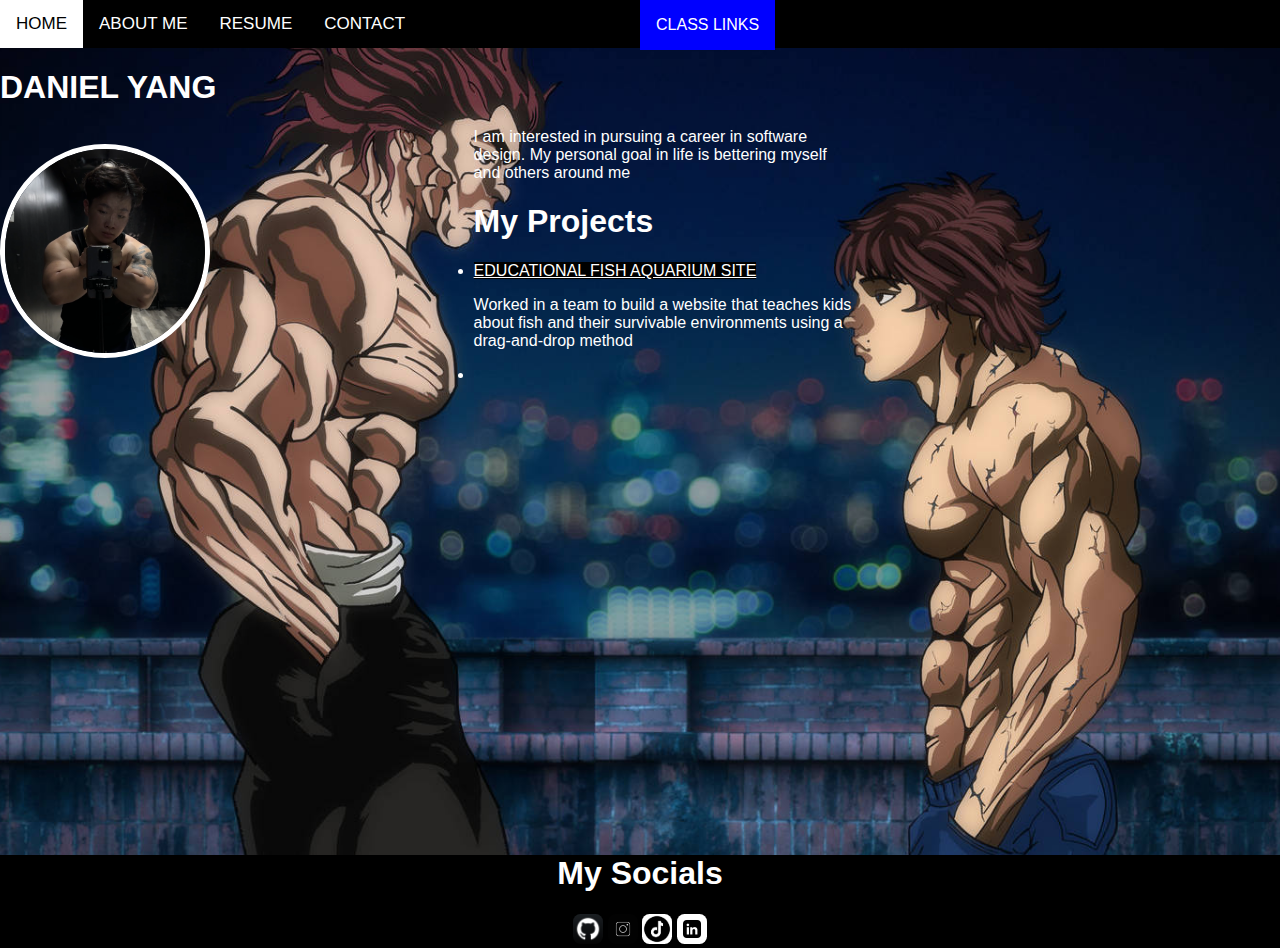
==== index.html @ d339db9f "minor changes" ====
<!DOCTYPE html>
<html lang="en">

<head>

    <!-- Google Tag Manager -->
<script>(function(w,d,s,l,i){w[l]=w[l]||[];w[l].push({'gtm.start':
    new Date().getTime(),event:'gtm.js'});var f=d.getElementsByTagName(s)[0],
    j=d.createElement(s),dl=l!='dataLayer'?'&l='+l:'';j.async=true;j.src=
    'https://www.googletagmanager.com/gtm.js?id='+i+dl;f.parentNode.insertBefore(j,f);
    })(window,document,'script','dataLayer','GTM-MSQ8RMZP');</script>
    <!-- End Google Tag Manager -->

    <link rel="stylesheet" href="/css/global.css">
    <link rel="stylesheet" href="/css/index.css">
    <title>Daniel Yang's Page</title>
    <link rel="icon" type="image/x-icon" href="/images/big boy.PNG">

</head>

<body>

    <div class="navbar">
        <div class="dropdown">
            <button class="dropbtn">CLASS LINKS</button>
            <div class="dropdown-content">
              <a href="https://andrewl15.github.io/">Previous Student</a>
              <a href="https://arjunman0413.github.io/">Next Student</a>
              <a href="https://mattm401.github.io/">Course Page</a>
            </div>
          </div>
        <a class="active" href="/index.html">Home</a>
        <a href="/Pages/aboutMe.html">About Me</a>
        <a href="/Pages/resume.html">Resume</a>
        <a href="/Pages/contactme.html">Contact</a>
    </div>

    <div>
        <img src="/images/big boy.PNG" alt="big strong dude" class="mainprofile">
    </div>

    <h1 class="name">Daniel Yang</h1>

    <div class="intro">
        <p>
            I am interested in pursuing a career in software<br>
            design. My personal goal in life is bettering myself<br>
            and others around me<br>
        </p>

        <h1>My Projects</h1>
        <li><a href="https://shreeya0.github.io/final-project-start/" class="links">EDUCATIONAL FISH AQUARIUM SITE</a></li>
        <p>Worked in a team to build a website that teaches kids<br>
            about fish and their survivable environments using a<br>
            drag-and-drop method<br>
        </p>
        <li></li>
    </div>

    <footer style="top: 50%;">
        <center>
            <h1>My Socials</h1>
                <a href="https://github.com/yang-yu-xing"><img src="/images/github.png" class="socials"></a>
                <a href="https://www.instagram.com/daniely.fit/"><img src="/images/instagram.jpg" class="socials"></a>
                <a href="https://www.tiktok.com/@daniely.fit"><img src="/images/tiktok.png" class="socials"></a>
                <a href="https://www.linkedin.com/in/danielyang-dy/"><img src="/images/linkedin.jpg" class="socials"></a>
        </center>
    </footer>

    <!-- Google Tag Manager (noscript) -->
<noscript><iframe src="https://www.googletagmanager.com/ns.html?id=GTM-MSQ8RMZP"
    height="0" width="0" style="display:none;visibility:hidden"></iframe></noscript>
    <!-- End Google Tag Manager (noscript) -->

</body>

</html>
---- css/global.css ----
body {
  background-image: url("/images/baki.jpg");
  background-size: 1800px 1000px;
  background-position: 30% 30%;
  background-repeat: no-repeat;
  height: 100%;
  font-family:'Franklin Gothic Medium', 'Arial Narrow', Arial, sans-serif;
  color: white;
  margin: 0;
  padding: 0;
  width: 100%;
  height: 100vh;
  overflow: auto;
}

/*-------------------------------FOOTER------------------------------*/
footer {
  z-index: 0;
  text-align: center;
  color: white;
  background-color: black;
  justify-self: stretch;
  align-self: stretch;
  z-index: 2;
  position: relative;
}
/*-------------------------------------------------------------------*/

.pic {
  border-radius: 50%;
  width: 150px;
  height: auto;
  border: solid 5px white;
  position: absolute;
  top: 10%;
}

.socials {
border-radius: 25%;
width: 30px;
height: auto;
}

.navbar {
  background-color: black;
  overflow: hidden;
  text-align: center;
  width: 100%;
  font-size: 17px;
  text-transform: uppercase;
  justify-content: space-between;
}

.navbar a {
  float: left;
  color: white;
  text-align: center;
  padding: 14px 16px;
  text-decoration: none;
  font-size: 17px;
}

.navbar a:hover {
  background-color: white;
  color: black;
}

.navbar a:active {
  background-color: blue;
  color: white;
}

/*---------------------------BUTTONS----------------------------------*/

/*-------------------------NAV BAR DROP DOWN--------------------------*/

/* Dropdown Button */
.dropbtn {
  background-color: blue;
  color: white;
  padding: 16px;
  font-size: 16px;
  border: none;
  font-family: 'Franklin Gothic Medium', 'Arial Narrow', Arial, sans-serif;
}

/* The container <div> - needed to position the dropdown content */
.dropdown {
  position: absolute;
  display: inline-block;
}

/* Dropdown Content (Hidden by Default) */
.dropdown-content {
  display: none;
  position: absolute;
  background-color: #f1f1f1;
  min-width: 160px;
  box-shadow: 0px 8px 16px 0px rgba(0,0,0,0.2);
  z-index: 1;
}

/* Links inside the dropdown */
.dropdown-content a {
  color: black;
  padding: 12px 16px;
  text-decoration: none;
  display: block;
}

/* Change color of dropdown links on hover */
.dropdown-content a:hover {background-color: #ddd;}

/* Show the dropdown menu on hover */
.dropdown:hover .dropdown-content {display: block;}

/* Change the background color of the dropdown button when the dropdown content is shown */
.dropdown:hover .dropbtn {background-color: blue;}

/*----------------------------------------------------------------------------------------------------------*/
---- css/index.css ----
.mainprofile {
    border-radius: 50%;
    width: 200px;
    height: auto;
    border: solid 5px white;
    position: absolute;
    top: 16%;
}

.name {
    text-align: left;
    font-family: 'Franklin Gothic Medium', 'Arial Narrow', Arial, sans-serif; 
    color: white;
    text-transform: uppercase;
}

.intro {
    margin-left: 37%;
    font-family: 'Franklin Gothic Medium', 'Arial Narrow', Arial, sans-serif;
    color: white;
}

.links {
    color: white;
    background-color: black;
}

.links:hover {
    color: blueviolet;
}
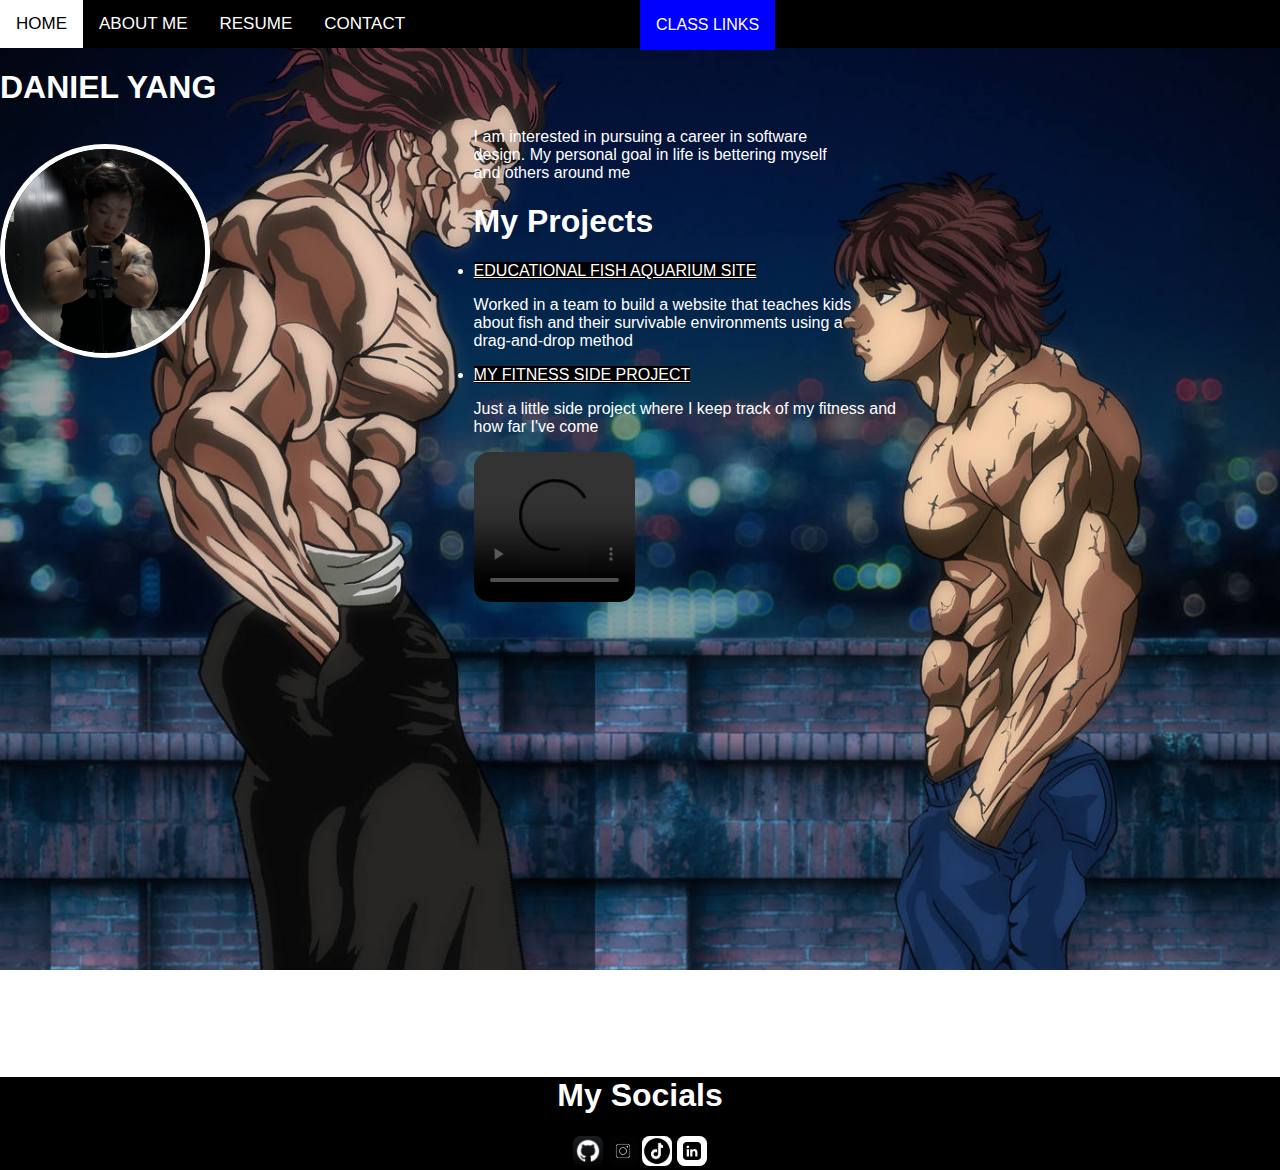
==== commit ce2e97ab: "video" ====
--- a/index.html
+++ b/index.html
@@ -54,7 +54,15 @@
             about fish and their survivable environments using a<br>
             drag-and-drop method<br>
         </p>
-        <li></li>
+        <li><a href="https://www.instagram.com/daniely.fit/" class="links">MY FITNESS SIDE PROJECT</a></li>
+        <p>
+            Just a little side project where I keep track of my fitness and<br>
+            how far I've come<br>
+        </p>
+
+        <video class="videos" controls>
+            <source src="/videos/night vibes.mp4" type="video/mp4">
+        </video>
     </div>
 
     <footer style="top: 50%;">
--- a/css/index.css
+++ b/css/index.css
@@ -29,3 +29,8 @@
     color: blueviolet;
 }
 
+.videos {
+    width: 20%;
+    border-radius: 10%;
+}
+
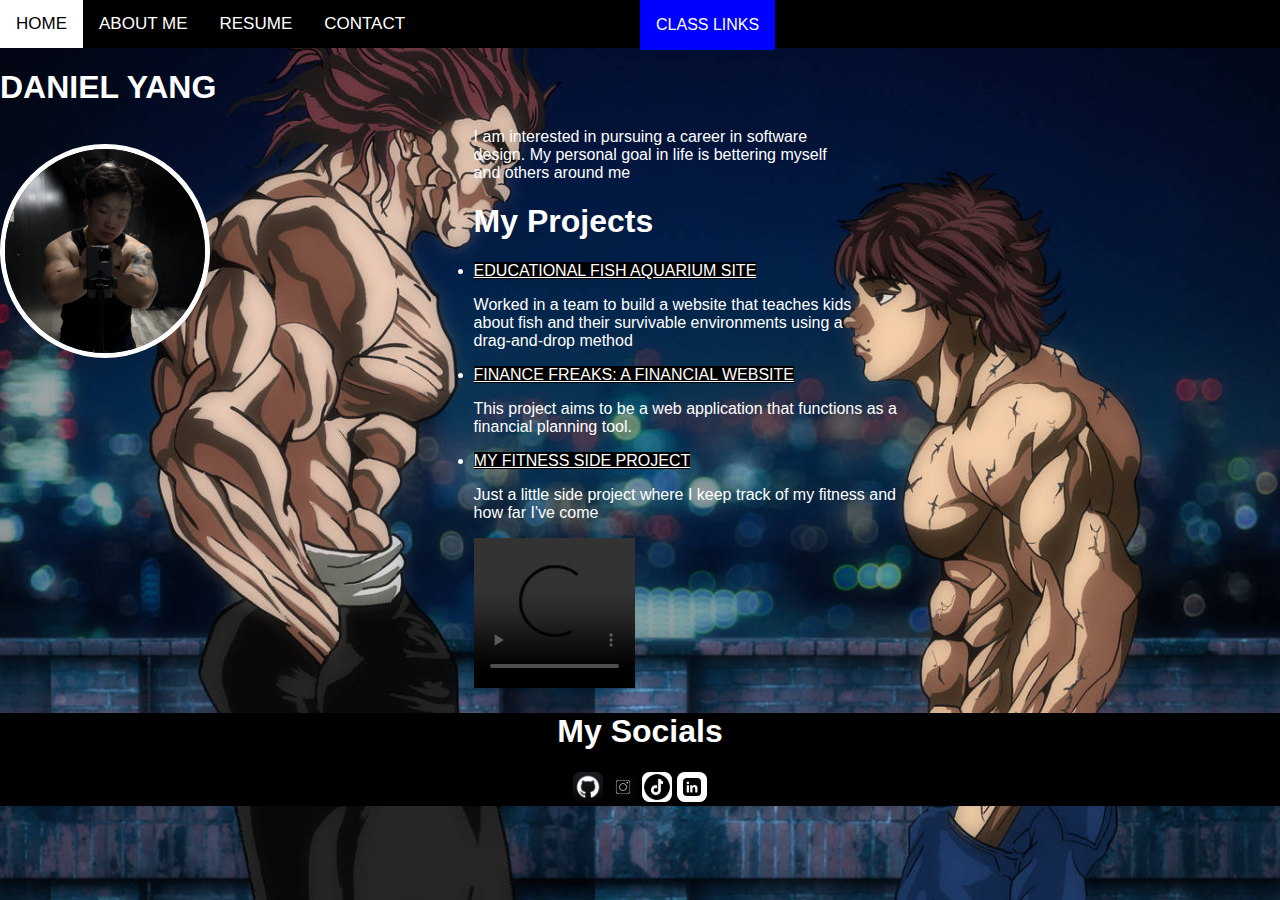
==== commit 3355dfe6: "small changes" ====
--- a/index.html
+++ b/index.html
@@ -54,6 +54,11 @@
             about fish and their survivable environments using a<br>
             drag-and-drop method<br>
         </p>
+        <li><a href="https://shay97279.github.io/CISC474TermProject/" class="links">FINANCE FREAKS: A FINANCIAL WEBSITE</a></li>
+        <p>
+            This project aims to be a web application that functions as a<br>
+            financial planning tool.<br>
+        </p>
         <li><a href="https://www.instagram.com/daniely.fit/" class="links">MY FITNESS SIDE PROJECT</a></li>
         <p>
             Just a little side project where I keep track of my fitness and<br>
@@ -65,7 +70,7 @@
         </video>
     </div>
 
-    <footer style="top: 50%;">
+    <footer>
         <center>
             <h1>My Socials</h1>
                 <a href="https://github.com/yang-yu-xing"><img src="/images/github.png" class="socials"></a>
--- a/css/index.css
+++ b/css/index.css
@@ -31,6 +31,5 @@
 
 .videos {
     width: 20%;
-    border-radius: 10%;
 }
 
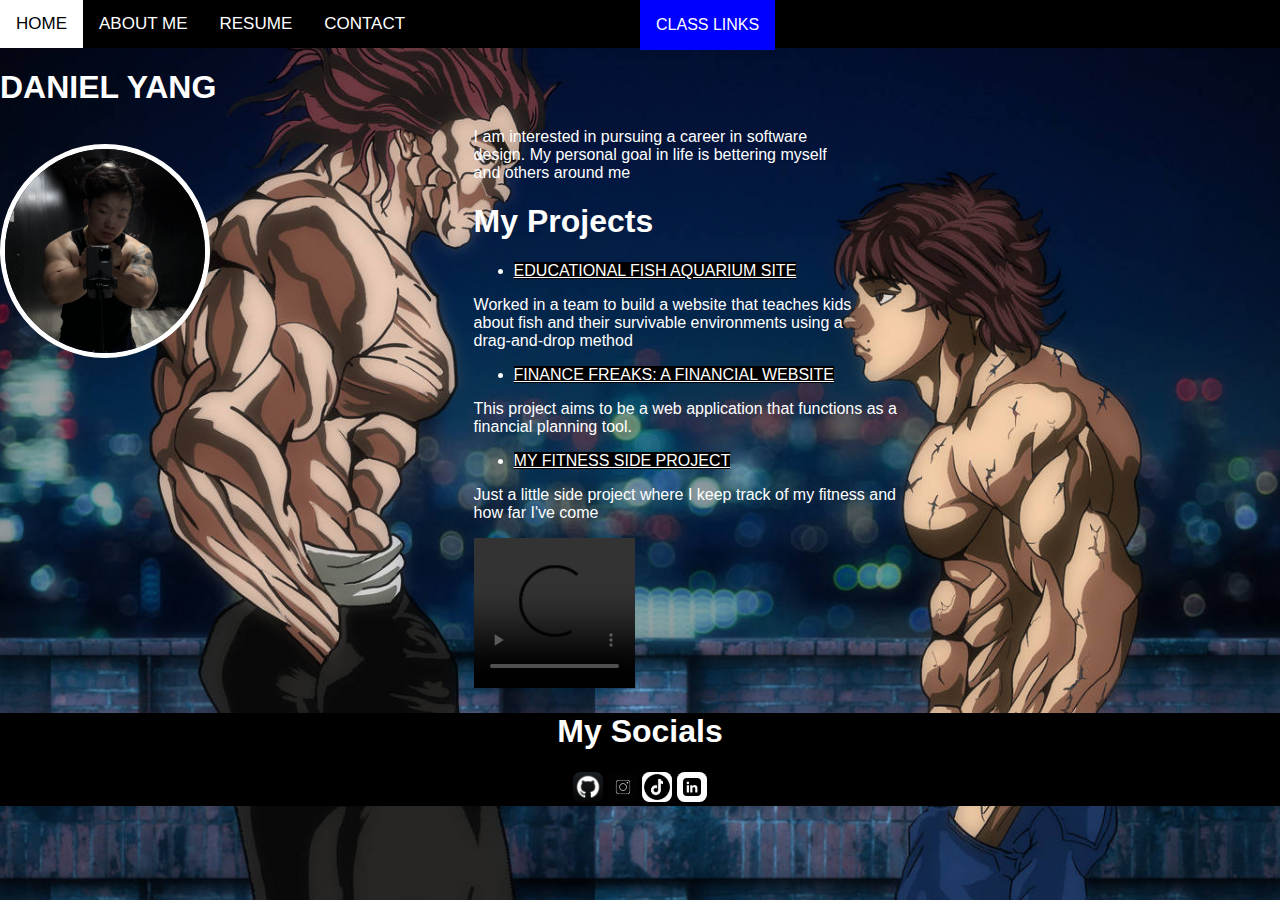
==== commit 66bc8120: "small changes" ====
--- a/index.html
+++ b/index.html
@@ -15,7 +15,6 @@
     <link rel="stylesheet" href="/css/index.css">
     <title>Daniel Yang's Page</title>
     <link rel="icon" type="image/x-icon" href="/images/big boy.PNG">
-
 </head>
 
 <body>
@@ -49,17 +48,17 @@
         </p>
 
         <h1>My Projects</h1>
-        <li><a href="https://shreeya0.github.io/final-project-start/" class="links">EDUCATIONAL FISH AQUARIUM SITE</a></li>
+        <ul><li><a href="https://shreeya0.github.io/final-project-start/" class="links">EDUCATIONAL FISH AQUARIUM SITE</a></li></ul>
         <p>Worked in a team to build a website that teaches kids<br>
             about fish and their survivable environments using a<br>
             drag-and-drop method<br>
         </p>
-        <li><a href="https://shay97279.github.io/CISC474TermProject/" class="links">FINANCE FREAKS: A FINANCIAL WEBSITE</a></li>
+        <ul><li><a href="https://shay97279.github.io/CISC474TermProject/" class="links">FINANCE FREAKS: A FINANCIAL WEBSITE</a></li></ul>
         <p>
             This project aims to be a web application that functions as a<br>
             financial planning tool.<br>
         </p>
-        <li><a href="https://www.instagram.com/daniely.fit/" class="links">MY FITNESS SIDE PROJECT</a></li>
+        <ul><li><a href="https://www.instagram.com/daniely.fit/" class="links">MY FITNESS SIDE PROJECT</a></li></ul>
         <p>
             Just a little side project where I keep track of my fitness and<br>
             how far I've come<br>
--- a/css/global.css
+++ b/css/global.css
@@ -41,6 +41,7 @@
 height: auto;
 }
 
+
 .navbar {
   background-color: black;
   overflow: hidden;
@@ -69,8 +70,6 @@
   background-color: blue;
   color: white;
 }
-
-/*---------------------------BUTTONS----------------------------------*/
 
 /*-------------------------NAV BAR DROP DOWN--------------------------*/
 
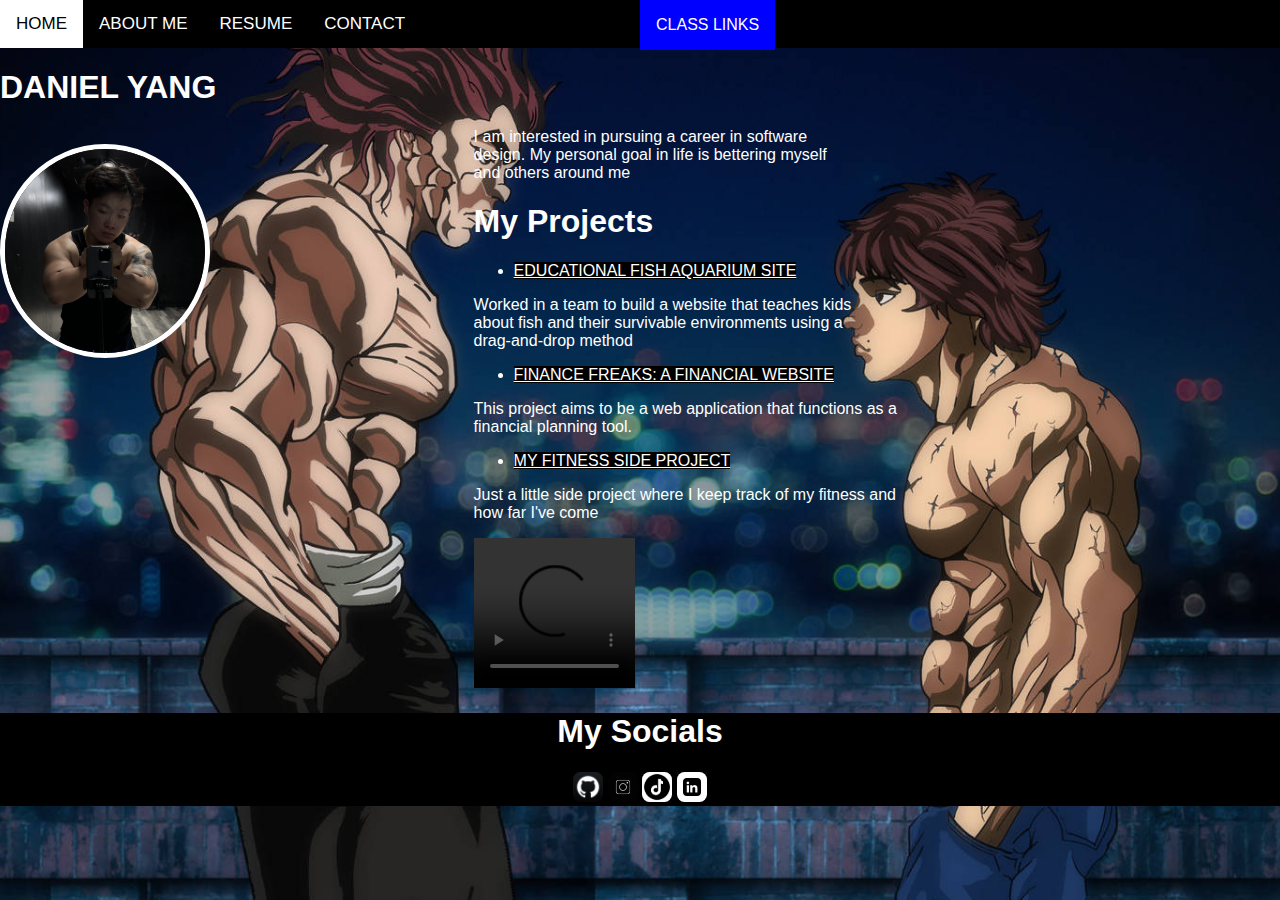
==== commit 47464731: "small changes" ====
--- a/index.html
+++ b/index.html
@@ -65,18 +65,16 @@
         </p>
 
         <video class="videos" controls>
-            <source src="/videos/night vibes.mp4" type="video/mp4">
+            <source src="/videos/nightvibes.mp4" type="video/mp4">
         </video>
     </div>
 
     <footer>
-        <center>
             <h1>My Socials</h1>
                 <a href="https://github.com/yang-yu-xing"><img src="/images/github.png" class="socials"></a>
                 <a href="https://www.instagram.com/daniely.fit/"><img src="/images/instagram.jpg" class="socials"></a>
                 <a href="https://www.tiktok.com/@daniely.fit"><img src="/images/tiktok.png" class="socials"></a>
                 <a href="https://www.linkedin.com/in/danielyang-dy/"><img src="/images/linkedin.jpg" class="socials"></a>
-        </center>
     </footer>
 
     <!-- Google Tag Manager (noscript) -->
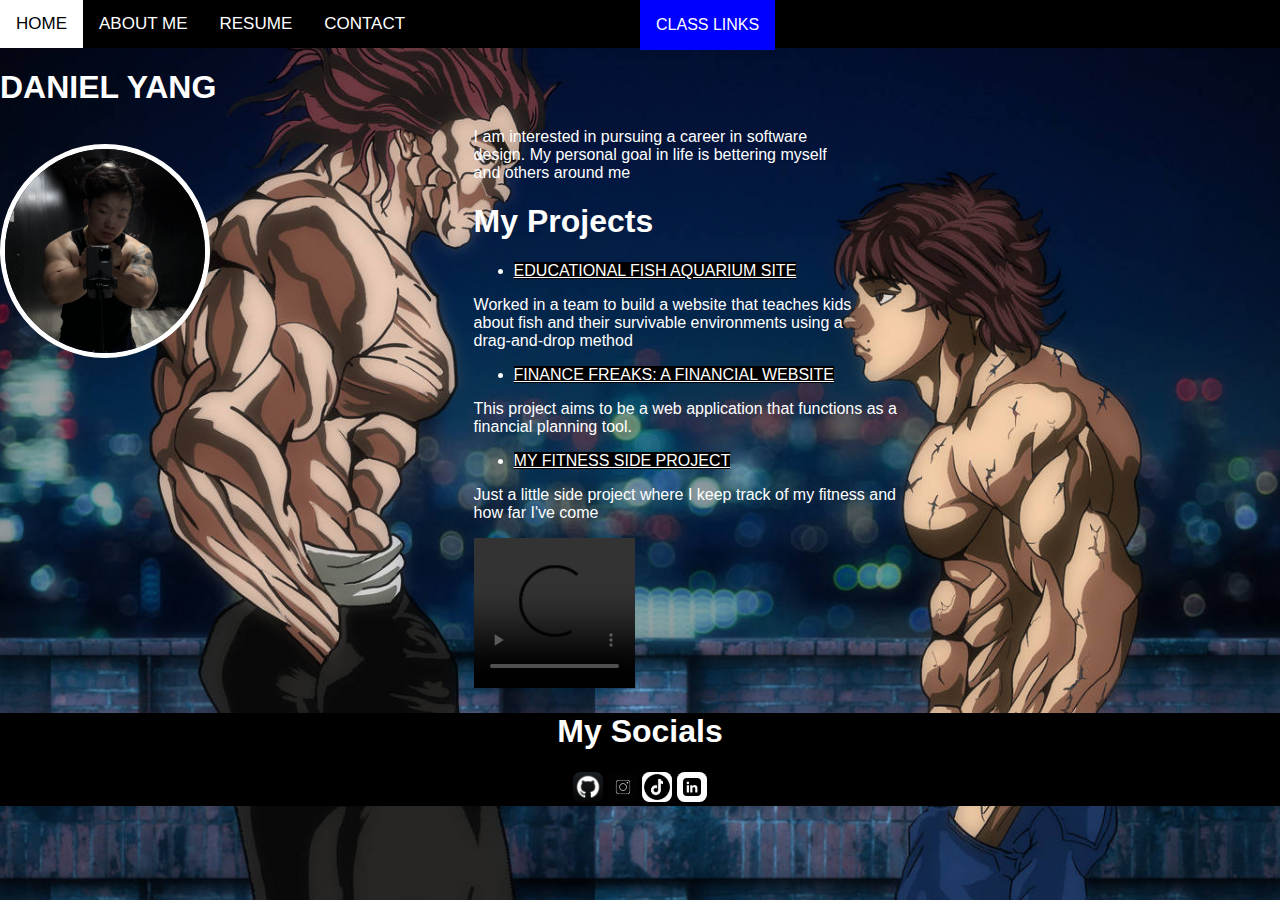
==== commit b6b2f0d9: "small changes" ====
--- a/index.html
+++ b/index.html
@@ -71,10 +71,10 @@
 
     <footer>
             <h1>My Socials</h1>
-                <a href="https://github.com/yang-yu-xing"><img src="/images/github.png" class="socials"></a>
-                <a href="https://www.instagram.com/daniely.fit/"><img src="/images/instagram.jpg" class="socials"></a>
-                <a href="https://www.tiktok.com/@daniely.fit"><img src="/images/tiktok.png" class="socials"></a>
-                <a href="https://www.linkedin.com/in/danielyang-dy/"><img src="/images/linkedin.jpg" class="socials"></a>
+                <a href="https://github.com/yang-yu-xing"><img src="/images/github.png" alt="github" class="socials"></a>
+                <a href="https://www.instagram.com/daniely.fit/"><img src="/images/instagram.jpg" alt="instagram" class="socials"></a>
+                <a href="https://www.tiktok.com/@daniely.fit"><img src="/images/tiktok.png" alt="tiktok" class="socials"></a>
+                <a href="https://www.linkedin.com/in/danielyang-dy/"><img src="/images/linkedin.jpg" alt="linkedin" class="socials"></a>
     </footer>
 
     <!-- Google Tag Manager (noscript) -->
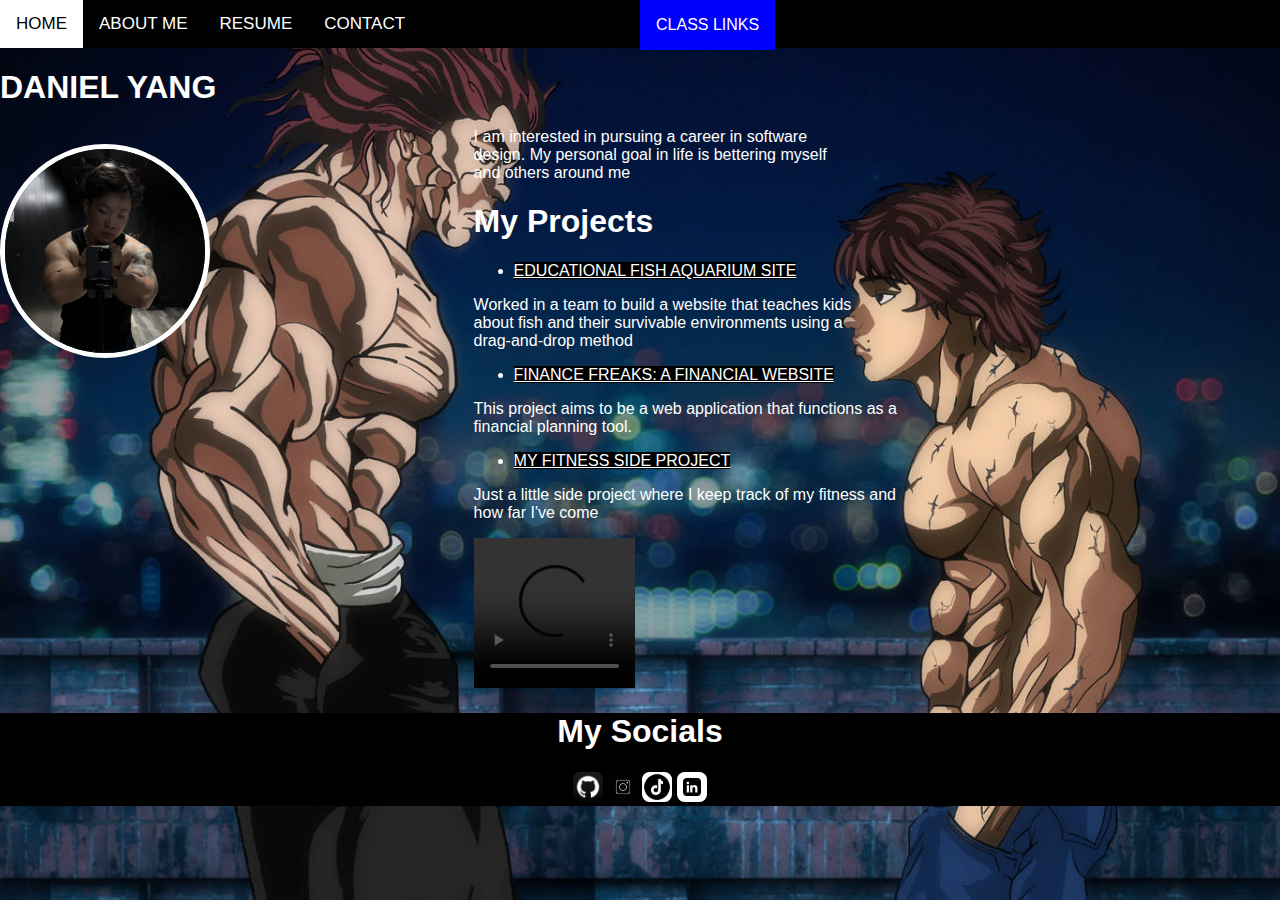
==== commit a4965843: "fixes" ====
--- a/index.html
+++ b/index.html
@@ -14,7 +14,7 @@
     <link rel="stylesheet" href="/css/global.css">
     <link rel="stylesheet" href="/css/index.css">
     <title>Daniel Yang's Page</title>
-    <link rel="icon" type="image/x-icon" href="/images/big boy.PNG">
+    <link rel="icon" type="image/x-icon" href="/images/bigboy.PNG">
 </head>
 
 <body>
@@ -35,7 +35,7 @@
     </div>
 
     <div>
-        <img src="/images/big boy.PNG" alt="big strong dude" class="mainprofile">
+        <img src="/images/bigboy.PNG" alt="big strong dude" class="mainprofile">
     </div>
 
     <h1 class="name">Daniel Yang</h1>
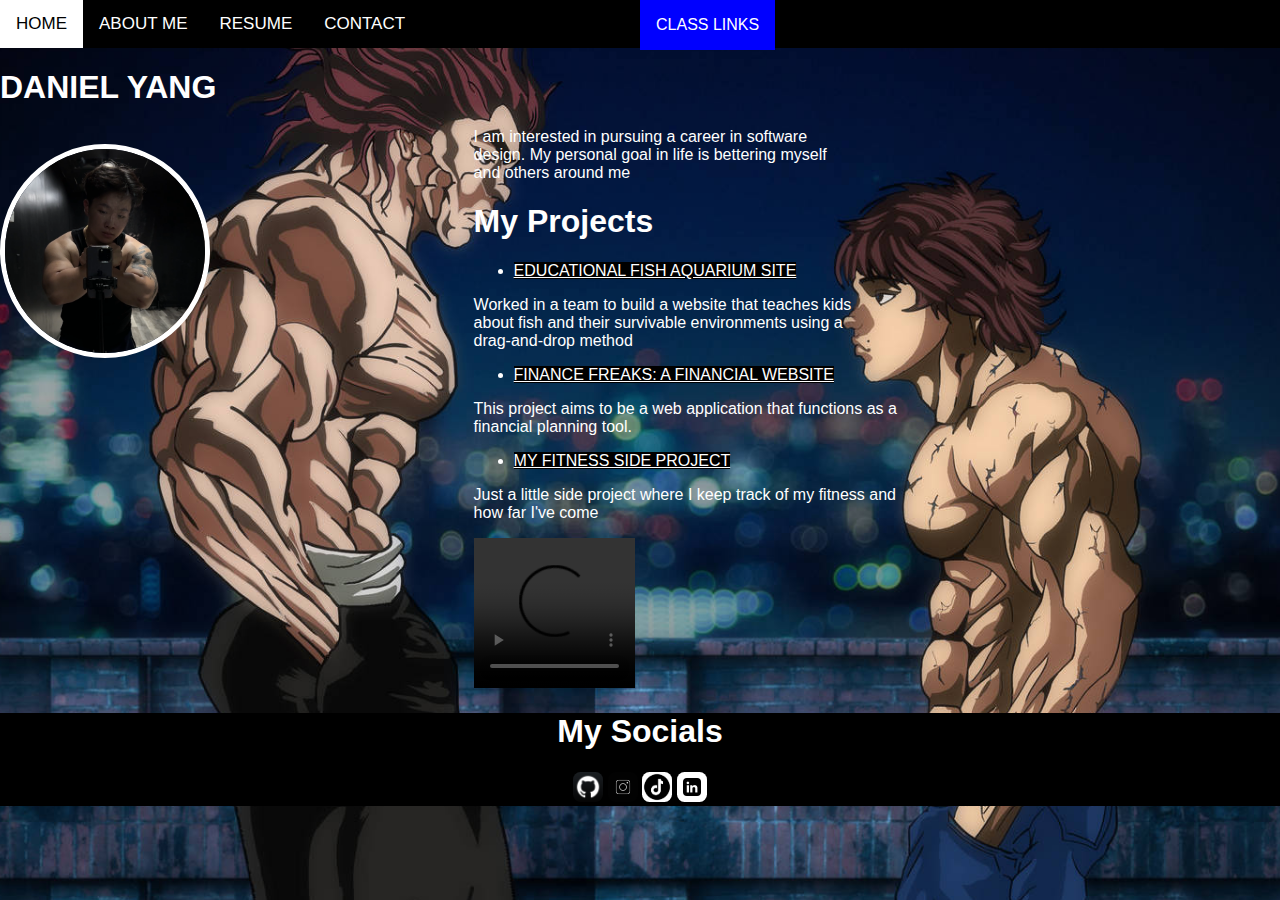
==== commit f63a4e05: "fixes" ====
--- a/index.html
+++ b/index.html
@@ -65,7 +65,7 @@
         </p>
 
         <video class="videos" controls>
-            <source src="/videos/nightvibes.mp4" type="video/mp4">
+            <source src="/videos/pose.mp4" type="video/mp4">
         </video>
     </div>
 
